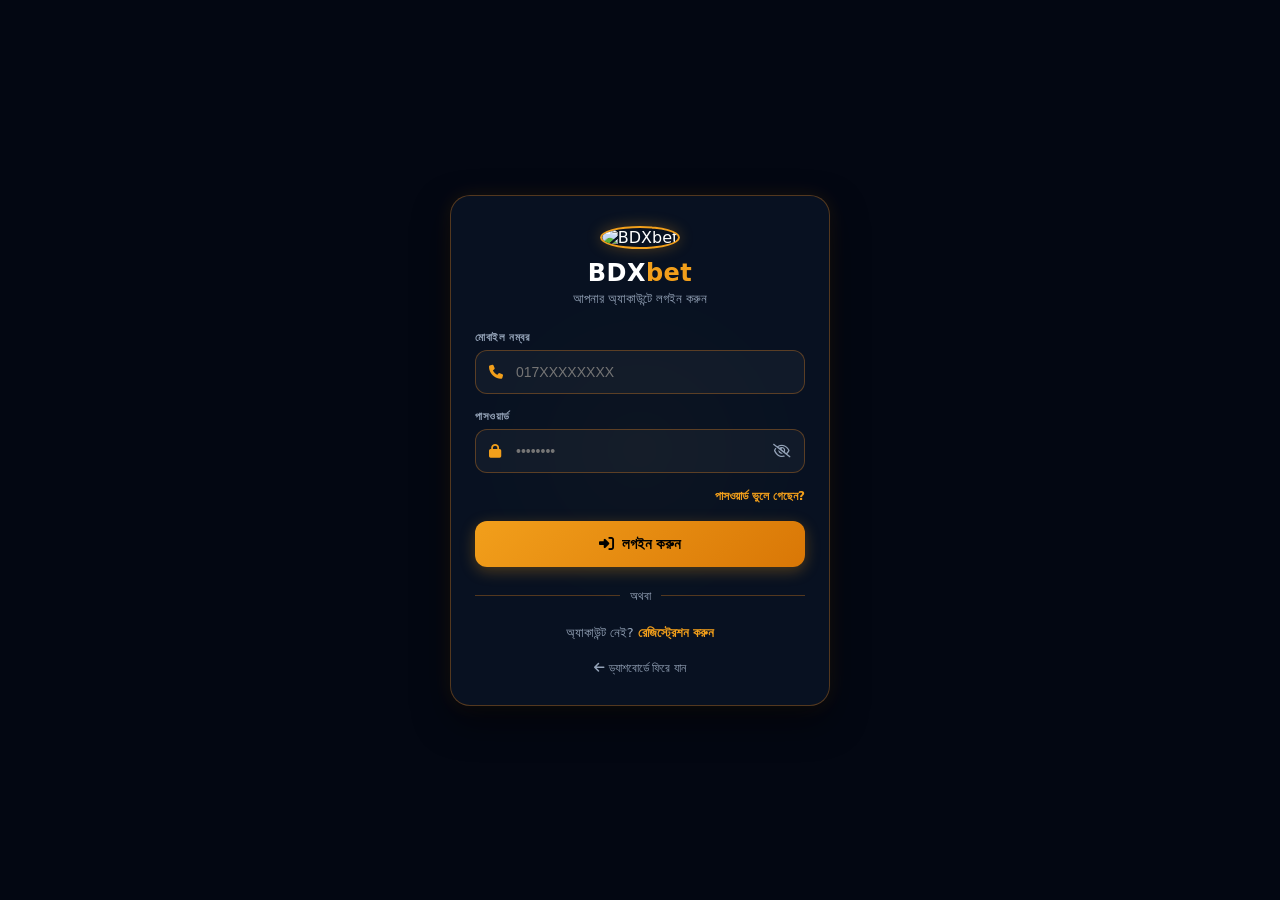
==== templates/login.html @ 06315d0b "Create login.html" ====
<!DOCTYPE html>
<html lang="bn">
<head>
<meta charset="UTF-8">
<meta name="viewport" content="width=device-width, initial-scale=1.0, maximum-scale=1.0, user-scalable=no">
<title>BDXbet - Login / Register</title>
<link rel="stylesheet" href="https://cdnjs.cloudflare.com/ajax/libs/font-awesome/6.4.0/css/all.min.css">
<style>
:root {
  --bg: #030712;
  --card: rgba(10, 20, 36, 0.88);
  --text: #ffffff;
  --muted: #94a3b8;
  --gold: #f29f1b;
  --gold2: #d97706;
  --border: rgba(224, 130, 29, 0.35);
  --input-bg: rgba(255, 255, 255, 0.04);
}

* { box-sizing: border-box; margin: 0; padding: 0; -webkit-tap-highlight-color: transparent; }

body {
  background: var(--bg);
  font-family: 'Segoe UI', system-ui, sans-serif;
  color: var(--text);
  min-height: 100vh;
  display: flex;
  align-items: center;
  justify-content: center;
  padding: 16px;
  position: relative;
  overflow-x: hidden;
}

body::before {
  content: '';
  position: absolute;
  width: 300px;
  height: 300px;
  background: radial-gradient(circle, rgba(242, 159, 27, 0.15) 0%, transparent 70%);
  top: 50%;
  left: 50%;
  transform: translate(-50%, -50%);
  pointer-events: none;
}

.login-card {
  background: var(--card);
  border: 1.5px solid var(--border);
  border-radius: 20px;
  width: 100%;
  max-width: 380px;
  padding: 30px 24px;
  box-shadow: 0 15px 35px rgba(0, 0, 0, 0.5), 0 0 20px rgba(242, 159, 27, 0.1);
  backdrop-filter: blur(12px);
  position: relative;
  z-index: 2;
}

.brand-header { text-align: center; margin-bottom: 24px; }
.brand-logo {
  width: 65px; height: 65px; border-radius: 50%;
  border: 2px solid var(--gold); object-fit: cover;
  box-shadow: 0 0 15px rgba(242, 159, 27, 0.3); margin-bottom: 10px;
}
.brand-title { font-size: 24px; font-weight: 900; color: #fff; letter-spacing: 0.5px; }
.brand-title span { color: var(--gold); }
.brand-subtitle { font-size: 13px; color: var(--muted); margin-top: 4px; }

.form-group { margin-bottom: 16px; }
.form-group label {
  display: block; font-size: 11px; color: var(--muted);
  margin-bottom: 6px; font-weight: 600; text-transform: uppercase; letter-spacing: 0.5px;
}

.input-box { position: relative; display: flex; align-items: center; }
.input-box i.input-icon { position: absolute; left: 14px; color: var(--gold); font-size: 14px; }
.input-box input {
  width: 100%; background: var(--input-bg); border: 1px solid var(--border);
  padding: 13px 40px; border-radius: 12px; color: #fff; font-size: 14px; outline: none;
  transition: all 0.3s ease;
}
.input-box input:focus { border-color: var(--gold); box-shadow: 0 0 10px rgba(242, 159, 27, 0.2); background: rgba(255, 255, 255, 0.08); }

.pwd-eye {
  position: absolute; right: 14px; background: none;
  border: none; color: var(--muted); cursor: pointer; font-size: 14px;
}

.form-options {
  display: flex; justify-content: flex-end; align-items: center;
  font-size: 12px; margin-bottom: 18px; color: var(--muted);
}
.forgot-link { color: var(--gold); text-decoration: none; font-weight: 600; }

.submit-btn {
  width: 100%; background: linear-gradient(135deg, var(--gold), var(--gold2));
  color: #000; border: none; padding: 14px; border-radius: 12px;
  font-weight: 900; font-size: 15px; cursor: pointer;
  box-shadow: 0 4px 15px rgba(242, 159, 27, 0.3);
  display: flex; align-items: center; justify-content: center; gap: 8px;
}

.divider { display: flex; align-items: center; margin: 22px 0; color: var(--muted); font-size: 12px; }
.divider::before, .divider::after { content: ''; flex: 1; border-bottom: 1px solid var(--border); }
.divider span { padding: 0 10px; }

.toggle-box { text-align: center; font-size: 13px; color: var(--muted); }
.toggle-link { color: var(--gold); font-weight: 800; text-decoration: none; cursor: pointer; }

.back-home { display: block; text-align: center; margin-top: 20px; font-size: 12px; color: var(--muted); text-decoration: none; }

.toast-wrap { position: fixed; top: 20px; right: 15px; left: 15px; z-index: 2000; display: flex; flex-direction: column; gap: 8px; align-items: center; }
.toast {
  background: #1e293b; color: #fff; padding: 12px 18px; border-radius: 12px;
  font-size: 13px; display: flex; align-items: center; gap: 8px;
  box-shadow: 0 8px 24px rgba(0,0,0,.5); border: 1px solid var(--border);
  animation: slideIn .3s ease; max-width: 350px; width: 100%;
}
.toast.success { background: #065f46; border-color: #10b981; }
.toast.error { background: #7f1d1d; border-color: #ef4444; }
.toast.info { background: #1e3a8a; border-color: #3b82f6; }
@keyframes slideIn { from { transform: translateY(-100%); opacity: 0; } to { transform: translateY(0); opacity: 1; } }
</style>
</head>
<body>

<div class="toast-wrap" id="toastWrap"></div>

<div class="login-card">
  <div class="brand-header">
    <img src="https://via.placeholder.com/65/f29f1b/000?text=BDX" alt="BDXbet" class="brand-logo">
    <div class="brand-title">BDX<span>bet</span></div>
    <div class="brand-subtitle" id="formSubtitle">আপনার অ্যাকাউন্টে লগইন করুন</div>
  </div>

  <form id="loginForm" onsubmit="handleAuthSubmit(event, 'login')">
    <div class="form-group">
      <label>মোবাইল নম্বর</label>
      <div class="input-box">
        <i class="fa-solid fa-phone input-icon"></i>
        <input type="tel" id="loginPhone" placeholder="017XXXXXXXX" required>
      </div>
    </div>
    <div class="form-group">
      <label>পাসওয়ার্ড</label>
      <div class="input-box">
        <i class="fa-solid fa-lock input-icon"></i>
        <input type="password" id="loginPwd" placeholder="••••••••" required>
        <button type="button" class="pwd-eye" onclick="togglePwd('loginPwd', this)"><i class="fa-regular fa-eye-slash"></i></button>
      </div>
    </div>
    <div class="form-options">
      <a href="https://t.me/your_telegram_username" target="_blank" class="forgot-link">পাসওয়ার্ড ভুলে গেছেন?</a>
    </div>
    <button type="submit" class="submit-btn"><i class="fa-solid fa-right-to-bracket"></i> লগইন করুন</button>
  </form>

  <form id="registerForm" style="display:none;" onsubmit="handleAuthSubmit(event, 'register')">
    <div class="form-group">
      <label>মোবাইল নম্বর</label>
      <div class="input-box">
        <i class="fa-solid fa-phone input-icon"></i>
        <input type="tel" id="regPhone" placeholder="017XXXXXXXX" required>
      </div>
    </div>
    <div class="form-group">
      <label>পাসওয়ার্ড</label>
      <div class="input-box">
        <i class="fa-solid fa-lock input-icon"></i>
        <input type="password" id="regPwd" placeholder="কমপক্ষে ৬ অক্ষর" required minlength="6">
        <button type="button" class="pwd-eye" onclick="togglePwd('regPwd', this)"><i class="fa-regular fa-eye-slash"></i></button>
      </div>
    </div>
    <button type="submit" class="submit-btn"><i class="fa-solid fa-user-plus"></i> রেজিস্টার করুন</button>
  </form>

  <div class="divider"><span>অথবা</span></div>

  <div class="toggle-box" id="toggleText">
    অ্যাকাউন্ট নেই? <span class="toggle-link" onclick="switchView('register')">রেজিস্ট্রেশন করুন</span>
  </div>

  <a href="/" class="back-home"><i class="fa-solid fa-arrow-left"></i> ড্যাশবোর্ডে ফিরে যান</a>
</div>

<script>
function showToast(msg, type='info') {
  const wrap = document.getElementById('toastWrap');
  const el = document.createElement('div');
  el.className = `toast ${type}`;
  const icons = { success:'fa-circle-check', error:'fa-circle-exclamation', info:'fa-circle-info' };
  el.innerHTML = `<i class="fa-solid ${icons[type]||icons.info}"></i><span>${msg}</span>`;
  wrap.appendChild(el);
  setTimeout(() => {
    el.style.opacity = '0';
    el.style.transform = 'translateY(-100%)';
    el.style.transition = 'all .3s ease';
    setTimeout(()=>el.remove(), 300);
  }, 3000);
}

function togglePwd(inputId, btn) {
  const input = document.getElementById(inputId);
  const icon = btn.querySelector('i');
  if (input.type === 'password') {
    input.type = 'text'; icon.classList.replace('fa-eye-slash', 'fa-eye');
  } else {
    input.type = 'password'; icon.classList.replace('fa-eye', 'fa-eye-slash');
  }
}

function switchView(view) {
  const loginForm = document.getElementById('loginForm');
  const regForm = document.getElementById('registerForm');
  const subtitle = document.getElementById('formSubtitle');
  const toggleText = document.getElementById('toggleText');

  if (view === 'register') {
    loginForm.style.display = 'none'; regForm.style.display = 'block';
    subtitle.textContent = 'নতুন অ্যাকাউন্ট তৈরি করুন';
    toggleText.innerHTML = 'অ্যাকাউন্ট আছে? <span class="toggle-link" onclick="switchView(\'login\')">লগইন করুন</span>';
  } else {
    regForm.style.display = 'none'; loginForm.style.display = 'block';
    subtitle.textContent = 'আপনার অ্যাকাউন্টে লগইন করুন';
    toggleText.innerHTML = 'অ্যাকাউন্ট নেই? <span class="toggle-link" onclick="switchView(\'register\')">রেজিস্ট্রেশন করুন</span>';
  }
}

async function handleAuthSubmit(event, type) {
  event.preventDefault();
  const endpoint = type === 'login' ? '/api/login' : '/api/register';
  const phone = type === 'login' ? document.getElementById('loginPhone').value.trim() : document.getElementById('regPhone').value.trim();
  const password = type === 'login' ? document.getElementById('loginPwd').value : document.getElementById('regPwd').value;

  const bdPhoneRegex = /^01[3-9]\d{8}$/;
  if (!bdPhoneRegex.test(phone)) {
    return showToast('সঠিক ১১ ডিজিটের মোবাইল নম্বর দিন (01XXXXXXXXX)', 'error');
  }

  if (password.length < 6) {
    return showToast('পাসওয়ার্ড কমপক্ষে ৬ অক্ষরের হতে হবে', 'error');
  }

  try {
    const res = await fetch(endpoint, {
      method: 'POST',
      headers: { 'Content-Type': 'application/json' },
      body: JSON.stringify({ phone, password })
    });
    const data = await res.json();

    if (data.success) {
      showToast(data.message, 'success');
      setTimeout(() => { window.location.href = '/'; }, 1000);
    } else {
      showToast(data.message, 'error');
    }
  } catch (err) {
    showToast('সার্ভারে সংযোগে সমস্যা হয়েছে!', 'error');
  }
}

async function checkAlreadyLoggedIn() {
  try {
    const res = await fetch('/api/user');
    const data = await res.json();
    if (data.loggedIn) {
      window.location.href = '/';
    }
  } catch(e){}
}

window.onload = checkAlreadyLoggedIn;
</script>
</body>
</html>
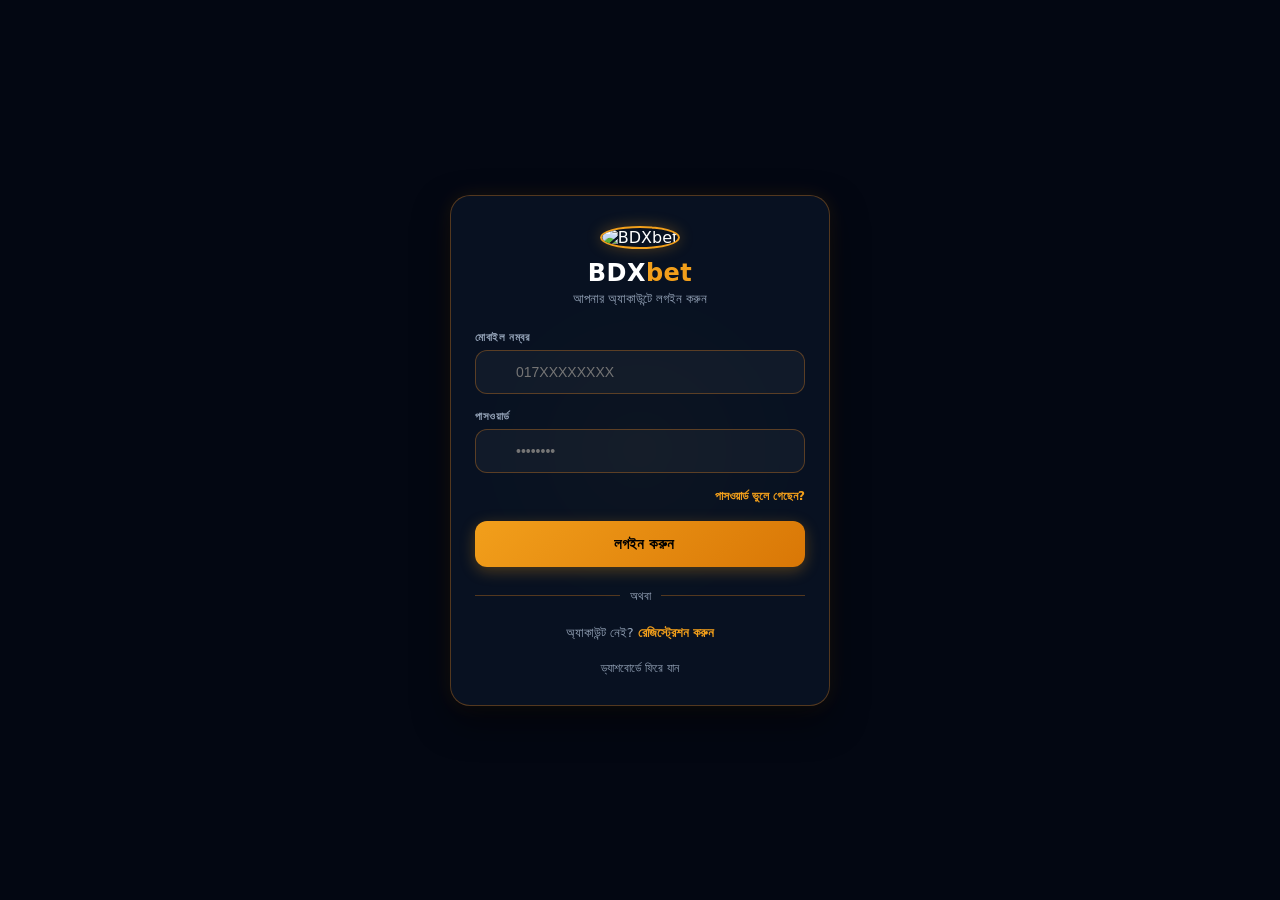
==== commit b86d8c24: "Update login.html" ====
--- a/templates/login.html
+++ b/templates/login.html
@@ -4,7 +4,7 @@
 <meta charset="UTF-8">
 <meta name="viewport" content="width=device-width, initial-scale=1.0, maximum-scale=1.0, user-scalable=no">
 <title>BDXbet - Login / Register</title>
-<link rel="stylesheet" href="https://cdnjs.cloudflare.com/ajax/libs/font-awesome/6.4.0/css/all.min.css">
+
 <style>
 :root {
   --bg: #030712;
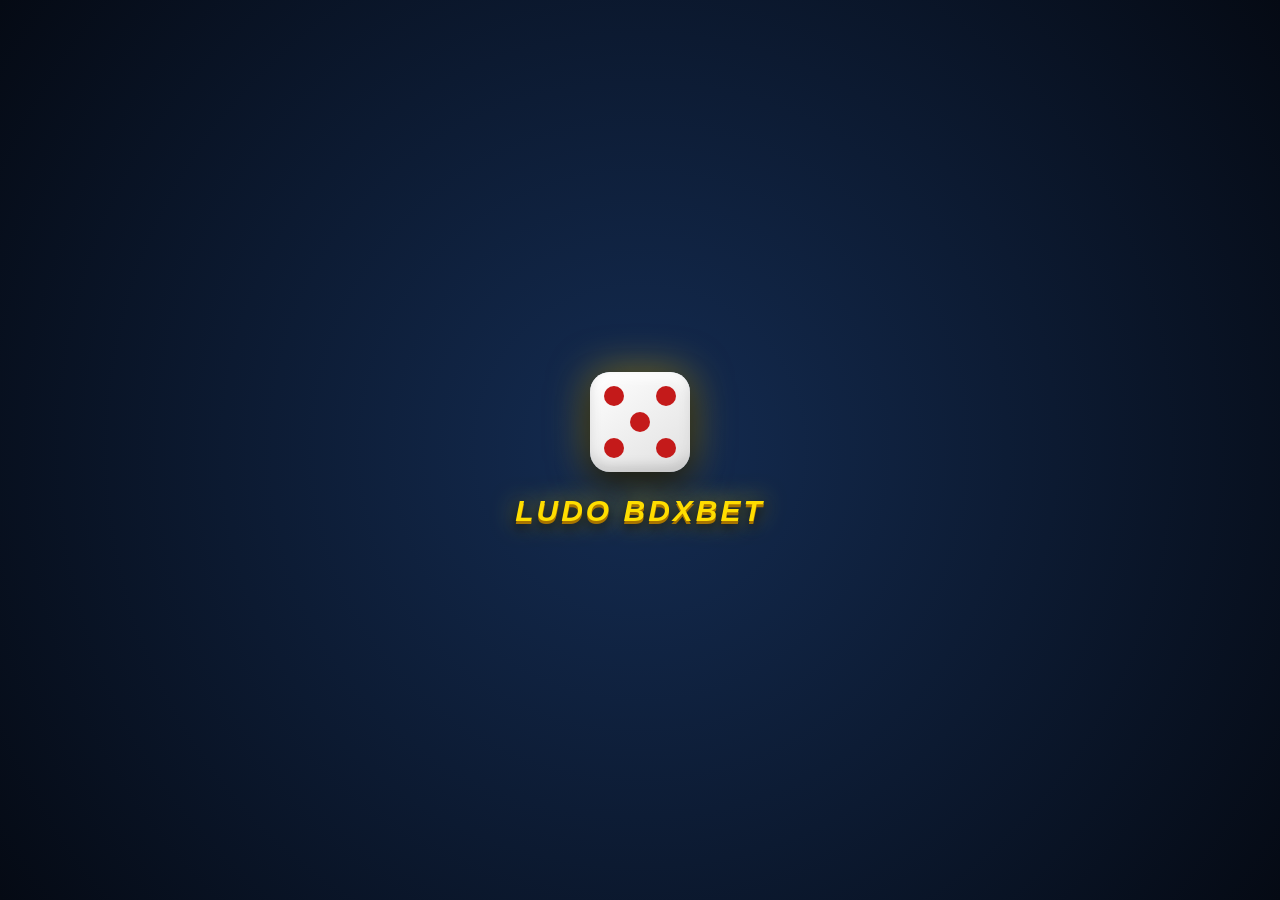
==== commit 12709313: "Update login.html" ====
--- a/templates/login.html
+++ b/templates/login.html
@@ -1,277 +1,419 @@
 <!DOCTYPE html>
 <html lang="bn">
 <head>
-<meta charset="UTF-8">
-<meta name="viewport" content="width=device-width, initial-scale=1.0, maximum-scale=1.0, user-scalable=no">
-<title>BDXbet - Login / Register</title>
-
-<style>
-:root {
-  --bg: #030712;
-  --card: rgba(10, 20, 36, 0.88);
-  --text: #ffffff;
-  --muted: #94a3b8;
-  --gold: #f29f1b;
-  --gold2: #d97706;
-  --border: rgba(224, 130, 29, 0.35);
-  --input-bg: rgba(255, 255, 255, 0.04);
-}
-
-* { box-sizing: border-box; margin: 0; padding: 0; -webkit-tap-highlight-color: transparent; }
-
-body {
-  background: var(--bg);
-  font-family: 'Segoe UI', system-ui, sans-serif;
-  color: var(--text);
-  min-height: 100vh;
-  display: flex;
-  align-items: center;
-  justify-content: center;
-  padding: 16px;
-  position: relative;
-  overflow-x: hidden;
-}
-
-body::before {
-  content: '';
-  position: absolute;
-  width: 300px;
-  height: 300px;
-  background: radial-gradient(circle, rgba(242, 159, 27, 0.15) 0%, transparent 70%);
-  top: 50%;
-  left: 50%;
-  transform: translate(-50%, -50%);
-  pointer-events: none;
-}
-
-.login-card {
-  background: var(--card);
-  border: 1.5px solid var(--border);
-  border-radius: 20px;
-  width: 100%;
-  max-width: 380px;
-  padding: 30px 24px;
-  box-shadow: 0 15px 35px rgba(0, 0, 0, 0.5), 0 0 20px rgba(242, 159, 27, 0.1);
-  backdrop-filter: blur(12px);
-  position: relative;
-  z-index: 2;
-}
-
-.brand-header { text-align: center; margin-bottom: 24px; }
-.brand-logo {
-  width: 65px; height: 65px; border-radius: 50%;
-  border: 2px solid var(--gold); object-fit: cover;
-  box-shadow: 0 0 15px rgba(242, 159, 27, 0.3); margin-bottom: 10px;
-}
-.brand-title { font-size: 24px; font-weight: 900; color: #fff; letter-spacing: 0.5px; }
-.brand-title span { color: var(--gold); }
-.brand-subtitle { font-size: 13px; color: var(--muted); margin-top: 4px; }
-
-.form-group { margin-bottom: 16px; }
-.form-group label {
-  display: block; font-size: 11px; color: var(--muted);
-  margin-bottom: 6px; font-weight: 600; text-transform: uppercase; letter-spacing: 0.5px;
-}
-
-.input-box { position: relative; display: flex; align-items: center; }
-.input-box i.input-icon { position: absolute; left: 14px; color: var(--gold); font-size: 14px; }
-.input-box input {
-  width: 100%; background: var(--input-bg); border: 1px solid var(--border);
-  padding: 13px 40px; border-radius: 12px; color: #fff; font-size: 14px; outline: none;
-  transition: all 0.3s ease;
-}
-.input-box input:focus { border-color: var(--gold); box-shadow: 0 0 10px rgba(242, 159, 27, 0.2); background: rgba(255, 255, 255, 0.08); }
-
-.pwd-eye {
-  position: absolute; right: 14px; background: none;
-  border: none; color: var(--muted); cursor: pointer; font-size: 14px;
-}
-
-.form-options {
-  display: flex; justify-content: flex-end; align-items: center;
-  font-size: 12px; margin-bottom: 18px; color: var(--muted);
-}
-.forgot-link { color: var(--gold); text-decoration: none; font-weight: 600; }
-
-.submit-btn {
-  width: 100%; background: linear-gradient(135deg, var(--gold), var(--gold2));
-  color: #000; border: none; padding: 14px; border-radius: 12px;
-  font-weight: 900; font-size: 15px; cursor: pointer;
-  box-shadow: 0 4px 15px rgba(242, 159, 27, 0.3);
-  display: flex; align-items: center; justify-content: center; gap: 8px;
-}
-
-.divider { display: flex; align-items: center; margin: 22px 0; color: var(--muted); font-size: 12px; }
-.divider::before, .divider::after { content: ''; flex: 1; border-bottom: 1px solid var(--border); }
-.divider span { padding: 0 10px; }
-
-.toggle-box { text-align: center; font-size: 13px; color: var(--muted); }
-.toggle-link { color: var(--gold); font-weight: 800; text-decoration: none; cursor: pointer; }
-
-.back-home { display: block; text-align: center; margin-top: 20px; font-size: 12px; color: var(--muted); text-decoration: none; }
-
-.toast-wrap { position: fixed; top: 20px; right: 15px; left: 15px; z-index: 2000; display: flex; flex-direction: column; gap: 8px; align-items: center; }
-.toast {
-  background: #1e293b; color: #fff; padding: 12px 18px; border-radius: 12px;
-  font-size: 13px; display: flex; align-items: center; gap: 8px;
-  box-shadow: 0 8px 24px rgba(0,0,0,.5); border: 1px solid var(--border);
-  animation: slideIn .3s ease; max-width: 350px; width: 100%;
-}
-.toast.success { background: #065f46; border-color: #10b981; }
-.toast.error { background: #7f1d1d; border-color: #ef4444; }
-.toast.info { background: #1e3a8a; border-color: #3b82f6; }
-@keyframes slideIn { from { transform: translateY(-100%); opacity: 0; } to { transform: translateY(0); opacity: 1; } }
-</style>
+  <meta charset="UTF-8">
+  <meta name="viewport" content="width=device-width, initial-scale=1.0, maximum-scale=1.0, user-scalable=no">
+  <title>লগইন · Ludo BDxbet</title>
+  <style>
+    :root {
+      --c1: #142c52;
+      --c2: #050a14;
+      --accent: #ffcc00;
+      --accent-dark: #d99a00;
+    }
+
+    * {
+      box-sizing: border-box;
+      margin: 0;
+      padding: 0;
+      font-family: 'Arial Black', Arial, sans-serif;
+      -webkit-tap-highlight-color: transparent;
+    }
+
+    body {
+      background: radial-gradient(circle at center, var(--c1) 0%, var(--c2) 100%);
+      min-height: 100vh;
+      display: flex;
+      align-items: center;
+      justify-content: center;
+      padding: 20px;
+      color: #fff;
+      overflow: hidden;
+    }
+
+    /* Splash overlay */
+    .splash {
+      position: fixed;
+      inset: 0;
+      z-index: 100;
+      background: radial-gradient(circle at center, var(--c1) 0%, var(--c2) 100%);
+      display: flex;
+      flex-direction: column;
+      align-items: center;
+      justify-content: center;
+      gap: 22px;
+      transition: opacity 0.6s ease, visibility 0.6s ease;
+    }
+    .splash.hidden { opacity: 0; visibility: hidden; pointer-events: none; }
+
+    .splash-dice {
+      width: 100px;
+      height: 100px;
+      background: linear-gradient(145deg, #ffffff, #e0e0e0);
+      border-radius: 20px;
+      box-shadow: 0 12px 30px rgba(0,0,0,0.7),
+                  inset 0 -6px 12px rgba(0,0,0,0.15),
+                  inset 0 6px 12px rgba(255,255,255,0.9),
+                  0 0 40px rgba(255,204,0,0.5);
+      display: grid;
+      grid-template-columns: 1fr 1fr 1fr;
+      grid-template-rows: 1fr 1fr 1fr;
+      padding: 14px;
+      gap: 6px;
+      animation: diceSpin 2s ease-in-out infinite;
+    }
+    @keyframes diceSpin {
+      0%, 100% { transform: rotate(0deg); }
+      50% { transform: rotate(8deg); }
+    }
+    .splash-dot { background: #c41a1a; border-radius: 50%; }
+    .splash-dot.empty { background: transparent; }
+
+    .splash-title {
+      font-size: 30px;
+      font-weight: 900;
+      font-style: italic;
+      letter-spacing: 3px;
+      color: #ffde00;
+      text-shadow: 0 3px 0 #a87400, 0 6px 12px rgba(0,0,0,0.9), 0 0 25px rgba(255,222,0,0.7);
+    }
+
+    /* Login card */
+    .box {
+      width: 100%;
+      max-width: 380px;
+      background: linear-gradient(180deg, #16305c 0%, #07101f 100%);
+      border: 2px solid #c9a227;
+      border-radius: 20px;
+      padding: 26px 20px 22px;
+      box-shadow: 0 20px 50px rgba(0,0,0,0.85),
+                  0 0 30px rgba(255,204,0,0.25),
+                  inset 0 1px 0 rgba(255,255,255,0.08);
+      animation: cardIn 0.5s cubic-bezier(0.34, 1.56, 0.64, 1) both;
+    }
+    @keyframes cardIn {
+      0% { transform: scale(0.9); opacity: 0; }
+      100% { transform: scale(1); opacity: 1; }
+    }
+
+    .logo {
+      text-align: center;
+      font-size: 26px;
+      font-weight: 900;
+      font-style: italic;
+      color: #ffde00;
+      letter-spacing: 2px;
+      text-shadow: 0 3px 0 #a87400, 0 6px 14px rgba(0,0,0,0.9), 0 0 24px rgba(255,222,0,0.6);
+      margin-bottom: 4px;
+    }
+    .sub {
+      text-align: center;
+      font-size: 10px;
+      letter-spacing: 4px;
+      color: #8bb4f0;
+      margin-bottom: 22px;
+      font-weight: 900;
+    }
+
+    .tabs {
+      display: flex;
+      background: rgba(0,0,0,0.4);
+      border-radius: 12px;
+      padding: 4px;
+      margin-bottom: 18px;
+      border: 1.5px solid rgba(255,255,255,0.1);
+    }
+    .tab {
+      flex: 1;
+      padding: 11px;
+      background: transparent;
+      border: none;
+      color: #8bb4f0;
+      font-weight: 900;
+      font-size: 13px;
+      border-radius: 9px;
+      cursor: pointer;
+      letter-spacing: 0.5px;
+      transition: all 0.2s;
+      font-family: inherit;
+    }
+    .tab.active {
+      background: linear-gradient(180deg, var(--accent), var(--accent-dark));
+      color: #1a1a1a;
+      box-shadow: 0 2px 8px rgba(0,0,0,0.5), 0 0 12px rgba(255,222,0,0.5);
+    }
+
+    .field { margin-bottom: 12px; }
+    label {
+      display: block;
+      font-size: 10px;
+      color: #8bb4f0;
+      font-weight: 900;
+      letter-spacing: 1.2px;
+      margin: 0 0 6px;
+      text-transform: uppercase;
+    }
+    .input-wrap {
+      position: relative;
+    }
+    input {
+      width: 100%;
+      padding: 13px 42px 13px 14px;
+      border-radius: 11px;
+      border: 2px solid #2c5599;
+      background: rgba(0,0,0,0.5);
+      color: #fff;
+      font-size: 15px;
+      font-weight: bold;
+      outline: none;
+      font-family: Arial, sans-serif;
+      letter-spacing: 0.5px;
+      user-select: text;
+      -webkit-user-select: text;
+      transition: border-color 0.2s;
+    }
+    input:focus { border-color: var(--accent); box-shadow: 0 0 0 3px rgba(255,204,0,0.15); }
+    input::placeholder { color: #4f6f9e; font-weight: normal; }
+
+    .eye-btn {
+      position: absolute;
+      right: 8px;
+      top: 50%;
+      transform: translateY(-50%);
+      width: 32px;
+      height: 32px;
+      border-radius: 8px;
+      background: rgba(255,255,255,0.08);
+      border: 1px solid rgba(255,255,255,0.15);
+      color: #cfe0ff;
+      cursor: pointer;
+      font-size: 14px;
+      display: flex;
+      align-items: center;
+      justify-content: center;
+      transition: background 0.2s;
+    }
+    .eye-btn:active { background: rgba(255,255,255,0.2); }
+
+    .btn {
+      width: 100%;
+      margin-top: 8px;
+      padding: 14px;
+      border-radius: 12px;
+      border: none;
+      background: linear-gradient(180deg, var(--accent), var(--accent-dark));
+      color: #1a1a1a;
+      font-size: 15px;
+      font-weight: 900;
+      letter-spacing: 1px;
+      cursor: pointer;
+      box-shadow: 0 6px 16px rgba(0,0,0,0.6), 0 0 18px rgba(255,222,0,0.4);
+      transition: transform 0.15s, filter 0.15s;
+      font-family: inherit;
+    }
+    .btn:active { transform: scale(0.96); filter: brightness(1.1); }
+    .btn:disabled { opacity: 0.5; cursor: not-allowed; filter: grayscale(0.5); }
+
+    .msg {
+      margin-top: 14px;
+      padding: 10px 12px;
+      border-radius: 10px;
+      font-size: 12px;
+      font-weight: bold;
+      text-align: center;
+      display: none;
+      font-family: Arial, sans-serif;
+      line-height: 1.4;
+    }
+    .msg.err {
+      display: block;
+      background: rgba(196,26,26,0.2);
+      border: 1px solid rgba(196,26,26,0.5);
+      color: #ff9b9b;
+    }
+    .msg.ok {
+      display: block;
+      background: rgba(44,143,77,0.2);
+      border: 1px solid rgba(44,143,77,0.5);
+      color: #7cffb0;
+    }
+
+    .hidden { display: none !important; }
+
+    .footer-note {
+      text-align: center;
+      margin-top: 16px;
+      font-size: 9px;
+      color: #4f6f9e;
+      letter-spacing: 1px;
+      font-family: Arial, sans-serif;
+      line-height: 1.6;
+    }
+  </style>
 </head>
 <body>
 
-<div class="toast-wrap" id="toastWrap"></div>
-
-<div class="login-card">
-  <div class="brand-header">
-    <img src="https://via.placeholder.com/65/f29f1b/000?text=BDX" alt="BDXbet" class="brand-logo">
-    <div class="brand-title">BDX<span>bet</span></div>
-    <div class="brand-subtitle" id="formSubtitle">আপনার অ্যাকাউন্টে লগইন করুন</div>
-  </div>
-
-  <form id="loginForm" onsubmit="handleAuthSubmit(event, 'login')">
-    <div class="form-group">
-      <label>মোবাইল নম্বর</label>
-      <div class="input-box">
-        <i class="fa-solid fa-phone input-icon"></i>
-        <input type="tel" id="loginPhone" placeholder="017XXXXXXXX" required>
-      </div>
+<!-- Splash -->
+<div class="splash" id="splash">
+  <div class="splash-dice">
+    <div class="splash-dot"></div><div class="splash-dot empty"></div><div class="splash-dot"></div>
+    <div class="splash-dot empty"></div><div class="splash-dot"></div><div class="splash-dot empty"></div>
+    <div class="splash-dot"></div><div class="splash-dot empty"></div><div class="splash-dot"></div>
+  </div>
+  <div class="splash-title">LUDO BDXBET</div>
+</div>
+
+<!-- Login box -->
+<div class="box" id="box">
+  <div class="logo">LUDO BDXBET</div>
+  <div class="sub">ONLINE EDITION</div>
+
+  <div class="tabs">
+    <button class="tab active" id="tab-login" onclick="switchTab('login')">লগইন</button>
+    <button class="tab" id="tab-register" onclick="switchTab('register')">রেজিস্টার</button>
+  </div>
+
+  <div class="field">
+    <label>মোবাইল নম্বর</label>
+    <input type="tel" id="phone" placeholder="01XXXXXXXXX" maxlength="15" autocomplete="off" inputmode="numeric">
+  </div>
+
+  <div class="field">
+    <label>পাসওয়ার্ড</label>
+    <div class="input-wrap">
+      <input type="password" id="password" placeholder="কমপক্ষে ৪ অক্ষর" maxlength="40" autocomplete="off">
+      <button class="eye-btn" id="eye-btn" type="button" onclick="togglePassword()">👁</button>
     </div>
-    <div class="form-group">
-      <label>পাসওয়ার্ড</label>
-      <div class="input-box">
-        <i class="fa-solid fa-lock input-icon"></i>
-        <input type="password" id="loginPwd" placeholder="••••••••" required>
-        <button type="button" class="pwd-eye" onclick="togglePwd('loginPwd', this)"><i class="fa-regular fa-eye-slash"></i></button>
-      </div>
-    </div>
-    <div class="form-options">
-      <a href="https://t.me/your_telegram_username" target="_blank" class="forgot-link">পাসওয়ার্ড ভুলে গেছেন?</a>
-    </div>
-    <button type="submit" class="submit-btn"><i class="fa-solid fa-right-to-bracket"></i> লগইন করুন</button>
-  </form>
-
-  <form id="registerForm" style="display:none;" onsubmit="handleAuthSubmit(event, 'register')">
-    <div class="form-group">
-      <label>মোবাইল নম্বর</label>
-      <div class="input-box">
-        <i class="fa-solid fa-phone input-icon"></i>
-        <input type="tel" id="regPhone" placeholder="017XXXXXXXX" required>
-      </div>
-    </div>
-    <div class="form-group">
-      <label>পাসওয়ার্ড</label>
-      <div class="input-box">
-        <i class="fa-solid fa-lock input-icon"></i>
-        <input type="password" id="regPwd" placeholder="কমপক্ষে ৬ অক্ষর" required minlength="6">
-        <button type="button" class="pwd-eye" onclick="togglePwd('regPwd', this)"><i class="fa-regular fa-eye-slash"></i></button>
-      </div>
-    </div>
-    <button type="submit" class="submit-btn"><i class="fa-solid fa-user-plus"></i> রেজিস্টার করুন</button>
-  </form>
-
-  <div class="divider"><span>অথবা</span></div>
-
-  <div class="toggle-box" id="toggleText">
-    অ্যাকাউন্ট নেই? <span class="toggle-link" onclick="switchView('register')">রেজিস্ট্রেশন করুন</span>
-  </div>
-
-  <a href="/" class="back-home"><i class="fa-solid fa-arrow-left"></i> ড্যাশবোর্ডে ফিরে যান</a>
+  </div>
+
+  <div class="field hidden" id="name-wrap">
+    <label>আপনার নাম (ঐচ্ছিক)</label>
+    <input type="text" id="name" placeholder="যেমন: Rahim" maxlength="20" autocomplete="off">
+  </div>
+
+  <button class="btn" id="submit-btn" onclick="submitForm()">লগইন করুন</button>
+
+  <div class="msg" id="msg"></div>
+
+  <div class="footer-note">
+    🔒 আপনার তথ্য সুরক্ষিত<br>
+    Ludo BDxbet · v1.0
+  </div>
 </div>
 
 <script>
-function showToast(msg, type='info') {
-  const wrap = document.getElementById('toastWrap');
-  const el = document.createElement('div');
-  el.className = `toast ${type}`;
-  const icons = { success:'fa-circle-check', error:'fa-circle-exclamation', info:'fa-circle-info' };
-  el.innerHTML = `<i class="fa-solid ${icons[type]||icons.info}"></i><span>${msg}</span>`;
-  wrap.appendChild(el);
+  let mode = 'login';
+
+  // Splash hide after 1.6s
   setTimeout(() => {
-    el.style.opacity = '0';
-    el.style.transform = 'translateY(-100%)';
-    el.style.transition = 'all .3s ease';
-    setTimeout(()=>el.remove(), 300);
-  }, 3000);
-}
-
-function togglePwd(inputId, btn) {
-  const input = document.getElementById(inputId);
-  const icon = btn.querySelector('i');
-  if (input.type === 'password') {
-    input.type = 'text'; icon.classList.replace('fa-eye-slash', 'fa-eye');
-  } else {
-    input.type = 'password'; icon.classList.replace('fa-eye', 'fa-eye-slash');
+    const sp = document.getElementById('splash');
+    if (sp) sp.classList.add('hidden');
+  }, 1600);
+
+  // Auto-check session (already logged in → straight to /ludo)
+  fetch('/api/user')
+    .then(r => r.json())
+    .then(data => {
+      if (data.loggedIn) {
+        window.location.href = '/ludo';
+      }
+    })
+    .catch(() => {});
+
+  function switchTab(m) {
+    mode = m;
+    document.getElementById('tab-login').classList.toggle('active', m === 'login');
+    document.getElementById('tab-register').classList.toggle('active', m === 'register');
+    document.getElementById('name-wrap').classList.toggle('hidden', m === 'login');
+    document.getElementById('submit-btn').innerText = m === 'login' ? 'লগইন করুন' : 'রেজিস্টার করুন';
+    const msg = document.getElementById('msg');
+    msg.className = 'msg';
+    msg.innerText = '';
   }
-}
-
-function switchView(view) {
-  const loginForm = document.getElementById('loginForm');
-  const regForm = document.getElementById('registerForm');
-  const subtitle = document.getElementById('formSubtitle');
-  const toggleText = document.getElementById('toggleText');
-
-  if (view === 'register') {
-    loginForm.style.display = 'none'; regForm.style.display = 'block';
-    subtitle.textContent = 'নতুন অ্যাকাউন্ট তৈরি করুন';
-    toggleText.innerHTML = 'অ্যাকাউন্ট আছে? <span class="toggle-link" onclick="switchView(\'login\')">লগইন করুন</span>';
-  } else {
-    regForm.style.display = 'none'; loginForm.style.display = 'block';
-    subtitle.textContent = 'আপনার অ্যাকাউন্টে লগইন করুন';
-    toggleText.innerHTML = 'অ্যাকাউন্ট নেই? <span class="toggle-link" onclick="switchView(\'register\')">রেজিস্ট্রেশন করুন</span>';
+
+  function togglePassword() {
+    const inp = document.getElementById('password');
+    const btn = document.getElementById('eye-btn');
+    if (inp.type === 'password') {
+      inp.type = 'text';
+      btn.innerText = '🙈';
+    } else {
+      inp.type = 'password';
+      btn.innerText = '👁';
+    }
   }
-}
-
-async function handleAuthSubmit(event, type) {
-  event.preventDefault();
-  const endpoint = type === 'login' ? '/api/login' : '/api/register';
-  const phone = type === 'login' ? document.getElementById('loginPhone').value.trim() : document.getElementById('regPhone').value.trim();
-  const password = type === 'login' ? document.getElementById('loginPwd').value : document.getElementById('regPwd').value;
-
-  const bdPhoneRegex = /^01[3-9]\d{8}$/;
-  if (!bdPhoneRegex.test(phone)) {
-    return showToast('সঠিক ১১ ডিজিটের মোবাইল নম্বর দিন (01XXXXXXXXX)', 'error');
+
+  function showMsg(text, type) {
+    const el = document.getElementById('msg');
+    el.innerText = text;
+    el.className = 'msg ' + type;
   }
 
-  if (password.length < 6) {
-    return showToast('পাসওয়ার্ড কমপক্ষে ৬ অক্ষরের হতে হবে', 'error');
+  async function submitForm() {
+    const phone = document.getElementById('phone').value.trim();
+    const password = document.getElementById('password').value;
+    const name = document.getElementById('name').value.trim();
+
+    if (!phone) {
+      showMsg('⚠️ মোবাইল নম্বর দিন', 'err');
+      return;
+    }
+    if (phone.length < 6) {
+      showMsg('⚠️ সঠিক মোবাইল নম্বর দিন', 'err');
+      return;
+    }
+    if (!password) {
+      showMsg('⚠️ পাসওয়ার্ড দিন', 'err');
+      return;
+    }
+    if (password.length < 4) {
+      showMsg('⚠️ পাসওয়ার্ড কমপক্ষে ৪ অক্ষর হতে হবে', 'err');
+      return;
+    }
+
+    const btn = document.getElementById('submit-btn');
+    btn.disabled = true;
+    const originalText = btn.innerText;
+    btn.innerText = '⏳ অপেক্ষা করুন...';
+
+    const url = mode === 'login' ? '/api/login' : '/api/register';
+    const body = { phone, password };
+    if (mode === 'register' && name) body.name = name;
+
+    try {
+      const res = await fetch(url, {
+        method: 'POST',
+        headers: { 'Content-Type': 'application/json' },
+        body: JSON.stringify(body)
+      });
+      const data = await res.json();
+
+      if (data.success) {
+        showMsg('✅ ' + (data.message || 'সফল!') + ' — প্রবেশ করা হচ্ছে...', 'ok');
+        setTimeout(() => { window.location.href = '/ludo'; }, 700);
+      } else {
+        showMsg('❌ ' + (data.message || 'সমস্যা হয়েছে'), 'err');
+        btn.disabled = false;
+        btn.innerText = originalText;
+      }
+    } catch (e) {
+      showMsg('❌ সার্ভারে সংযোগ করা যায়নি', 'err');
+      btn.disabled = false;
+      btn.innerText = originalText;
+    }
   }
 
-  try {
-    const res = await fetch(endpoint, {
-      method: 'POST',
-      headers: { 'Content-Type': 'application/json' },
-      body: JSON.stringify({ phone, password })
-    });
-    const data = await res.json();
-
-    if (data.success) {
-      showToast(data.message, 'success');
-      setTimeout(() => { window.location.href = '/'; }, 1000);
-    } else {
-      showToast(data.message, 'error');
-    }
-  } catch (err) {
-    showToast('সার্ভারে সংযোগে সমস্যা হয়েছে!', 'error');
-  }
-}
-
-async function checkAlreadyLoggedIn() {
-  try {
-    const res = await fetch('/api/user');
-    const data = await res.json();
-    if (data.loggedIn) {
-      window.location.href = '/';
-    }
-  } catch(e){}
-}
-
-window.onload = checkAlreadyLoggedIn;
+  // Enter key submits
+  document.addEventListener('keydown', (e) => {
+    if (e.key === 'Enter') submitForm();
+  });
+
+  // Show box after splash
+  setTimeout(() => {
+    const box = document.getElementById('box');
+    if (box) box.style.opacity = '1';
+  }, 100);
 </script>
+
 </body>
 </html>
